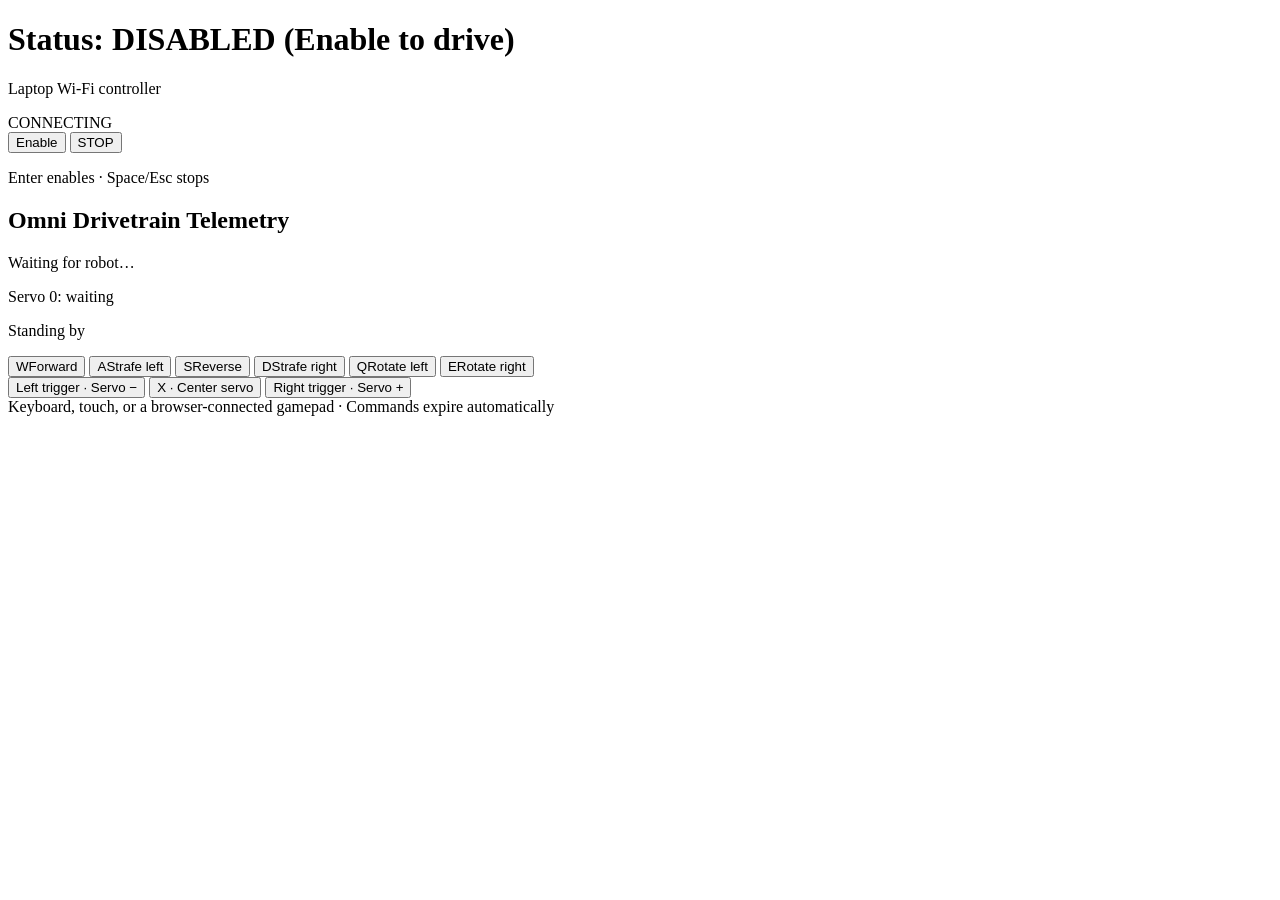
==== OmniBot/web/index.html @ 241c13ce "updt connectivity" ====
<!doctype html>
<html lang="en">
<head>
  <meta charset="utf-8">
  <meta name="viewport" content="width=device-width,initial-scale=1,maximum-scale=1,user-scalable=no">
  <title>OmniBot Wi-Fi Controller</title>
  <link rel="stylesheet" href="/styles.css">
</head>
<body>
  <main class="shell">
    <header>
      <div>
        <h1 id="status-title">Status: DISABLED (Enable to drive)</h1>
        <p id="source">Laptop Wi-Fi controller</p>
      </div>
      <span id="link" class="pill offline">CONNECTING</span>
    </header>

    <section class="workspace">
      <div class="stick-card">
        <div id="stick" class="stick" aria-label="Current translation input">
          <span class="cross horizontal"></span><span class="cross vertical"></span>
          <span id="stick-dot" class="stick-dot"></span>
        </div>
        <div class="actions">
          <button id="enable" class="enable">Enable</button>
          <button id="stop" class="stop">STOP</button>
        </div>
        <p class="hint">Enter enables · Space/Esc stops</p>
      </div>

      <div class="telemetry-card">
        <h2>Omni Drivetrain Telemetry</h2>
        <div id="telemetry" class="telemetry">
          <p>Waiting for robot…</p>
        </div>
        <p id="servo" class="servo">Servo 0: waiting</p>
        <p id="direction" class="direction">Standing by</p>
      </div>
    </section>

    <section class="controls" aria-label="Touch drive controls">
      <button data-drive="forward">W<span>Forward</span></button>
      <button data-drive="left">A<span>Strafe left</span></button>
      <button data-drive="back">S<span>Reverse</span></button>
      <button data-drive="right">D<span>Strafe right</span></button>
      <button data-drive="turn-left">Q<span>Rotate left</span></button>
      <button data-drive="turn-right">E<span>Rotate right</span></button>
    </section>

    <section class="servo-controls" aria-label="Servo controls">
      <button data-servo="left">Left trigger · Servo −</button>
      <button id="servo-center">X · Center servo</button>
      <button data-servo="right">Right trigger · Servo +</button>
    </section>

    <footer>Keyboard, touch, or a browser-connected gamepad · Commands expire automatically</footer>
  </main>
  <div id="toast" role="status" aria-live="polite"></div>
  <script src="/controller.js"></script>
</body>
</html>
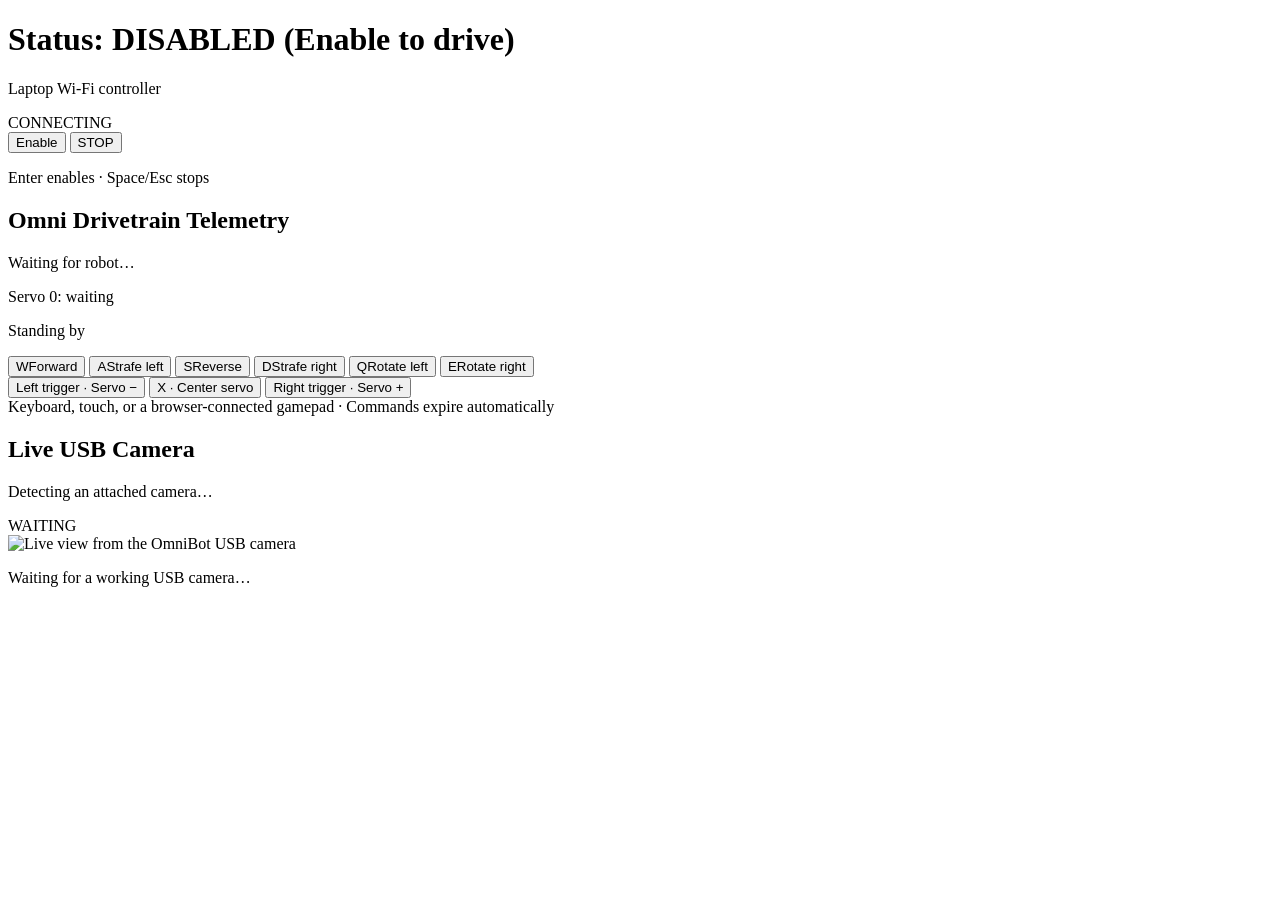
==== commit b69209a8: "Add resilient USB camera streaming and updater support" ====
--- a/OmniBot/web/index.html
+++ b/OmniBot/web/index.html
@@ -55,6 +55,20 @@
     </section>
 
     <footer>Keyboard, touch, or a browser-connected gamepad · Commands expire automatically</footer>
+
+    <section class="camera-card" aria-labelledby="camera-title">
+      <div class="camera-heading">
+        <div>
+          <h2 id="camera-title">Live USB Camera</h2>
+          <p id="camera-status">Detecting an attached camera…</p>
+        </div>
+        <span id="camera-badge" class="camera-badge waiting">WAITING</span>
+      </div>
+      <div class="camera-stage">
+        <img id="camera-feed" src="/camera.mjpg" alt="Live view from the OmniBot USB camera">
+        <p id="camera-message">Waiting for a working USB camera…</p>
+      </div>
+    </section>
   </main>
   <div id="toast" role="status" aria-live="polite"></div>
   <script src="/controller.js"></script>
